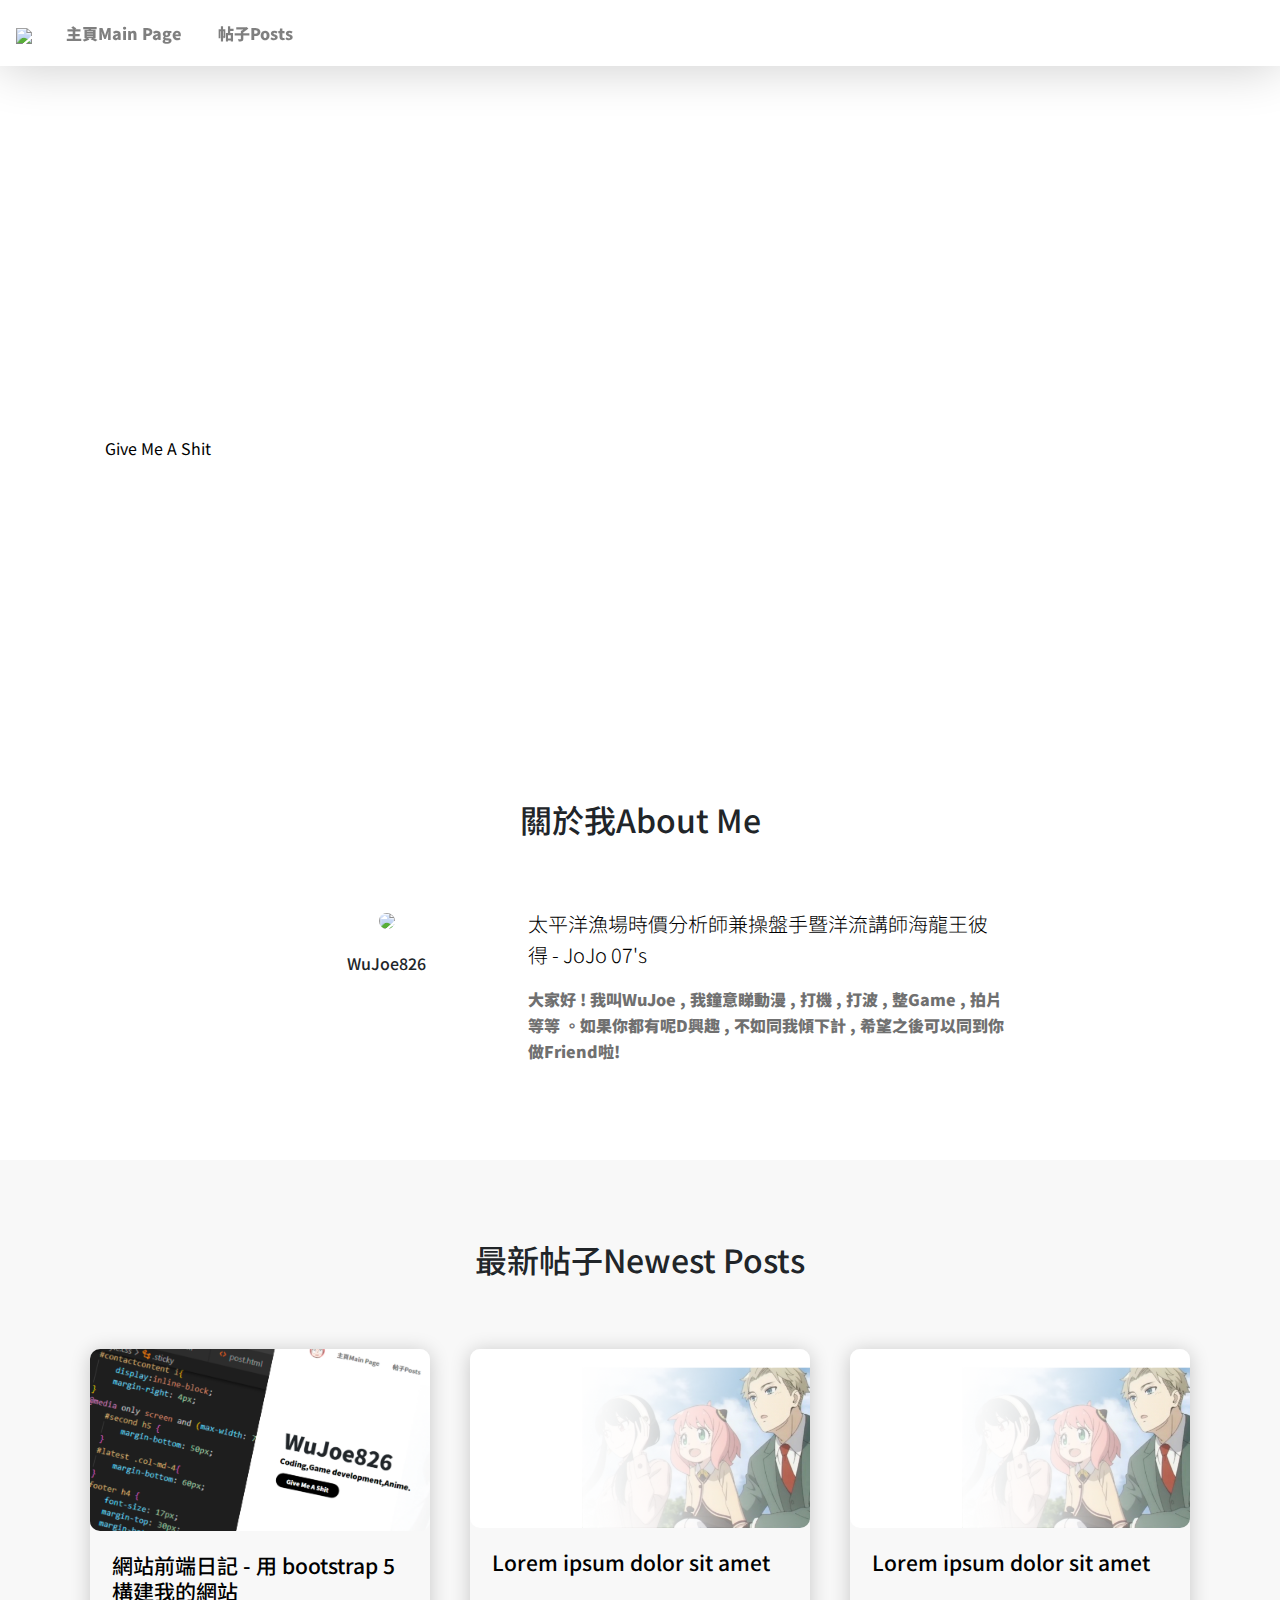
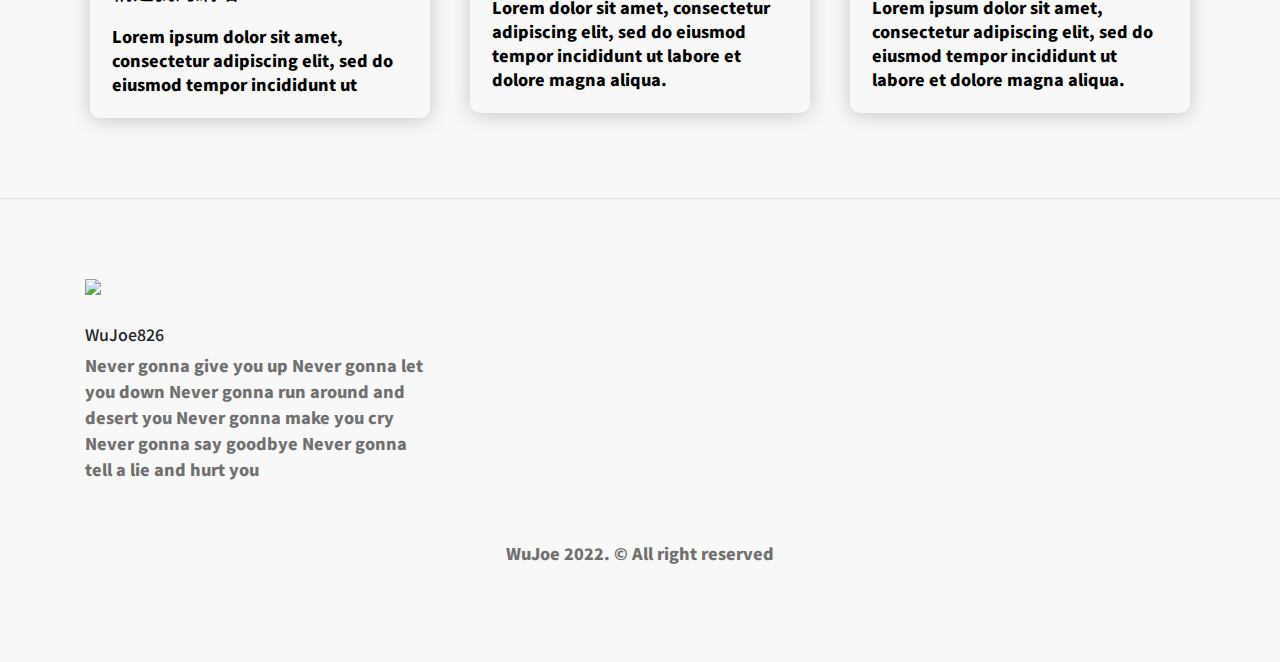
==== index.html @ a026d822 "Add files via upload" ====
<!DOCTYPE html>
<html>
	
	<head>
		<meta http-equiv="Content-Type" content="text/html; charset=utf-8">
		<!-- google font -->
		<link rel="preconnect" href="https://fonts.googleapis.com">
        <link rel="preconnect" href="https://fonts.gstatic.com" crossorigin>
        <link href="https://fonts.googleapis.com/css2?family=Noto+Sans+TC:wght@900&family=Open+Sans:wght@500&display=swap" rel="stylesheet">
		<!-- bootstrap 5 -->
		<link rel="stylesheet" href="https://stackpath.bootstrapcdn.com/bootstrap/4.3.1/css/bootstrap.min.css" integrity="sha384-ggOyR0iXCbMQv3Xipma34MD+dH/1fQ784/j6cY/iJTQUOhcWr7x9JvoRxT2MZw1T" crossorigin="anonymous">
		<script src="https://code.jquery.com/jquery-3.3.1.slim.min.js" integrity="sha384-q8i/X+965DzO0rT7abK41JStQIAqVgRVzpbzo5smXKp4YfRvH+8abtTE1Pi6jizo" crossorigin="anonymous"></script>
		<script src="https://cdnjs.cloudflare.com/ajax/libs/popper.js/1.14.7/umd/popper.min.js" integrity="sha384-UO2eT0CpHqdSJQ6hJty5KVphtPhzWj9WO1clHTMGa3JDZwrnQq4sF86dIHNDz0W1" crossorigin="anonymous"></script>
		<script src="https://stackpath.bootstrapcdn.com/bootstrap/4.3.1/js/bootstrap.min.js" integrity="sha384-JjSmVgyd0p3pXB1rRibZUAYoIIy6OrQ6VrjIEaFf/nJGzIxFDsf4x0xIM+B07jRM" crossorigin="anonymous"></script>
		<script src="https://kit.fontawesome.com/a9960ca8fd.js" crossorigin="anonymous"></script>
		<meta name="viewport" content="width=device-width, initial-scale=1, shrink-to-fit=no">
		<link rel="stylesheet" href="/css/style.css">
		<title>
			主頁 | WuJoe's Blog
	    </title>
		<link rel="icon" href="/favicon.ico" />
		
	</head>
	
	<body>
		
        <header>
		    <div class='container'>
				<nav class="navbar navbar-expand-lg navbar-light"role='navigation'>
				  <a class="navbar-brand" href="/"><img src='/images/favicon.ico' width='40'></a>
				  <button class="navbar-toggler" type="button" data-toggle="collapse" data-target="#navbarSupportedContent" aria-controls="navbarSupportedContent" aria-expanded="false" aria-label="Toggle navigation">
				    <span class="navbar-toggler-icon"></span>
				  </button>
				
				  <div class="collapse navbar-collapse" id="navbarSupportedContent">
				    <ul class="navbar-nav mr-auto">
				      <li class="nav-item">
				        <a class="nav-link" href="/">主頁Main Page</a>
					  <li class="nav-item">
						<a class="nav-link" href="/posts/">帖子Posts</a> 
				    </ul>
				  
				  </div>
				</nav>
			</div>
        </header>
		<section id='intro'>			
			<div class="jumbotron">
			  <div class='container'>
				  <div class='row'>
					  <div class='col-md-12'>
						<p>
							<br>
							<br>
						</p>
						<h1 class="display-4">WuJoe826</h1>
						<h6 class="lead">Coding,Game development,Anime.</h6>
						<h6><a type="button" class="btn btn-light" href="https://bit.ly/3OeTSAj" target="_blank">Give Me A Shit</a></h6>
					  </div>
				  </div>
			  </div>
			</div>
			
		</section>
        <section id='second'>
	        <div class="container">
		        <div class='row'>
					  <div class='col-md-8 offset-md-2 text-center'>
					  	<h3>關於我About Me</h3>
					  	<div class='row'>
						  	<div class='col-md-4 text-center'>
							  	<img src='/images/favicon.ico'>
							  	<h5>WuJoe826</h5>
						  	</div>
						  	<div class='col-md-8 text-left'>
							  	<p class='lead'>太平洋漁場時價分析師兼操盤手暨洋流講師海龍王彼得 - JoJo 07's</p>
							  	<p>大家好 ! 我叫WuJoe , 我鐘意睇動漫 , 打機 , 打波 , 整Game , 拍片等等 。如果你都有呢D興趣 , 不如同我傾下計 , 希望之後可以同到你做Friend啦!</p>
							  	<p></p>
						  	</div>
					  	</div>
					  </div>
			    <div>
	        </div>
	        
        </section> 
        <section id='latest'>	        
	        <div class="container">
		        <div class='row'>
					  <div class='col-md-12 text-center'>
						<h3 id="posttitle">最新帖子Newest Posts</h3>
					  	<div class='row'>
						  	<div class='col-md-4 text-left'>
							  	<div class='outer'>
								  	<a href='/posts/blog_cong_diary_bs5/'>
									  	<div class='upper'>
											<img src='/images/posts/blog_cong_diary_bs5/blog_cong_diary_bs5.png'>
											<div class='innertext'>
											</div>
									  	</div>
									  	<div class='lower'>
										  	<h3>網站前端日記 - 用 bootstrap 5 構建我的網站</h3>
										  	<span>Lorem ipsum dolor sit amet, consectetur adipiscing elit, sed do eiusmod tempor incididunt ut</span><br>
									  	</div>
								  	</a>
							  	</div>
						  	</div>
						  	<div class='col-md-4 text-left'>
							  	<div class='outer'>
								  	<a href='single.html'>
									  	<div class='upper'>
											<img src='/images/mainbg.png'>
											<div class='innertext'>
											</div>
									  	</div>
									  	<div class='lower'>
										  	<h3>Lorem ipsum dolor sit amet</h3>
										  	<span>Lorem dolor sit amet, consectetur adipiscing elit, sed do eiusmod tempor incididunt ut labore et dolore magna aliqua.</span><br>
									  	</div>
								  	</a>
							  	</div>
						  	</div>
						  	<div class='col-md-4 text-left'>
							  	<div class='outer'>
								  	<a href='single.html'>
									  	<div class='upper'>
											<img src='/images/mainbg.png'>
											<div class='innertext'>
											</div>
									  	</div>
									  	<div class='lower'>
										  	<h3>Lorem ipsum dolor sit amet</h3>
										  	<span>Lorem ipsum dolor sit amet, consectetur adipiscing elit, sed do eiusmod tempor incididunt ut labore et dolore magna aliqua.</span><br>
									  	</div>
								  	</a>
							  	</div>
						  	</div>						
					  	</div>
					  </div>
			    <div>
	        </div>               
		</section>
        <footer>	        
	        <div class="container">
		        <div class='row'>
					  <div class='col-md-4 text-left'>
						  <img src='/images/favicon.ico' width='50'>
						  <h6>WuJoe826<h6>
							<p>
								Never gonna give you up
								Never gonna let you down
								Never gonna run around and desert you
								Never gonna make you cry
								Never gonna say goodbye
								Never gonna tell a lie and hurt you
							</p>
					
					  </div>
		        </div>
	        </div>	        
			<div class="container">
		        <div class='row'>
					  <div class='col-md-8 offset-md-2 text-center'>
						<p>
							<br>
						</p>
						<p>WuJoe 2022. © All right reserved</p>
					  </div>
			    <div>
	        </div>
        </footer>
		
		<script src='/js/script.js'></script>
	</body>
</html>
---- css/style.css ----
h1,h2,h3,h4,h5,h6{
	font-family: 'Noto Sans TC', sans-serif;
}
p,a,span,li,label{
	font-family: 'Noto Sans TC', sans-serif;
	font-weight: 900;
}
img{
	max-width:100%;
}
#intro p.lead{
	color: rgb(0, 0, 0);
	line-height: 31px;
}
/* navbar */ 
nav li{
	margin: 5px 10px;
	color: black;
}
.navbar {
	position: fixed;
	width: 100%;
	left: 0;
	top: 0px;
	z-index: 9999;
	box-shadow: 0 2px 50px 0 rgba(0, 0, 0, 0.2);
	/*backdrop-filter: blur(15px);*/
	background-color: #ffffff;
	opacity: 0.999999;
}
/*intro jumbotron in the main page*/
#intro h1{
	color: white;
	/*color: black;*/
}
#intro h6{
	color: rgb(255, 255, 255);
	/*color: black;*/
}
#intropost1 .jumbotron{
	background: url('../pictures/posts/blog_cong_diary_bs5/blog_cong_diary_bs5.png');
	background-size: cover;
    background-repeat: no-repeat;
	background-position: 50%;
    height: 80vh;
    margin-bottom: 0px;
}
#intro .jumbotron{
	background: url('../pictures/apps.6331.13972495934176350.77374748-b1f4-42eb-b7d2-da8e40deb642.jfif');
	background-size: cover;
    background-repeat: no-repeat;
	background-position: 50%;
    height: 80vh;
    margin-bottom: 0px;
}
#intro .jumbotron .container{
	position:relative;
    top: 50%;
    transform: translate(0, -50%);
}
#intro .btn{
	margin-top: 10px;
}
.btn{
    /*background-color: #000000;*/
	background-color: #ffffff;
    padding: 7px 20px;
    border-radius: 20px;
    border: none;  
	/*color: white;*/
	color: black;
	font-family: 'Noto Sans TC', sans-serif;
}
.btn :visited{
    /*background-color: #000000;*/
	background-color: #ffffff;
    padding: 7px 20px;
    border-radius: 20px;
    border: none;  
	/*color: white;*/
	color: black;
	font-family: 'Noto Sans TC', sans-serif;
}
.btn:hover{
	background-color: #008cff!important;
	font-family: 'Noto Sans TC', sans-serif;
    /*color: rgb(255, 255, 255);*/
	color: black;
}
#second{
	padding: 80px 0px;
}
#second h3, #latest h3{
	margin-bottom: 70px;
	font-size: 32px;
}
#second img{
	border-radius: 100%;
    width: 108px;
}
#second h5{
	margin-top: 22px;
    font-size: 16px;
}
p{
	font-size: 16px;
    line-height: 26px;
    color: #707070;
}
p.lead{
	color: black;
	line-height: 31px;
}
#latest {
	background: rgb(248, 248, 248);
	padding: 80px 0px;
}

#latest .upper{
	position:relative;
}
#latest .innertext{
	position:absolute;
	bottom:20px;
	left:30px;
}
#latest .innertext span{
	background: #ffffff;
    padding: 5px 16px;
    border-radius: 30px;
	opacity: 0.5;
}
#latest h4{
	font-size: 19px;
    margin-top: 25px;
}
#posttitle h3{
	margin-top: 20px;
}
#latest .lower{
	    padding: 22px;

}
#latest .col-md-4 .outer{
	box-shadow: 0 2px 20px 0 rgba(0,0,0,0.2);
	padding: 0px;
	margin: 0 5px;
	border-radius: 10px;
}
#latest .lower h3{
	font-size: 21px;
	margin-bottom: 20px;
}
#latest a{
	color:black;
}
#latest a{
	color:black;
	text-decoration: none;
}
#latest i{
	margin-right:5px;
}

#email{
	padding: 80px 0px
}
footer{
	padding: 80px 0px
}
footer{
	background: rgb(248, 248, 248);
	border-top: 1px solid rgba(0,0,0,0.09);
}
footer img{
	margin-bottom: 30px;
}
footer h4{
	font-size: 20px;
    margin-bottom: 35px;

}
footer ul{
	list-style: none;
    padding: 0;
}
footer ul a{
	color: #707070;
}
footer a{
	color:#707070;
}
footer a:hover{
	color:#00c3ff;
}
footer ul a:hover{
	color: #707070;
	text-decoration: none;
	opacity: 0.8;
}
footer ul li{
	margin-bottom: 10px;
}
footer ul{
	float: left;
    margin-right: 46px;
}
#latest .thehead h3{
    margin-bottom: 7px;
    font-size: 32px;

}

#latest .thehead p{
    margin-bottom: 80px;


}
#latest .thehead .col-md-4 p{
	margin-bottom: 0px;
    margin-top: 25px;
}
#latest .thehead h3.notag{
	margin-bottom: 88px;
}
.card-header .btn,.card-header .btn:hover{
	background:none!important;
	color:rgb(0, 0, 0);
}
#intro .jumbotron.jumbotron2{
	height: 400px;
}
#singlecontent{
	padding: 80 0px;
}
#singlecontent h4{
	margin-top:50px;
}
.btn2{
    color: #707070;
    border: 1px solid #707070;
    padding: 10px 24px;
    border-radius: 20px;
    margin-top: 3px;
    display: inline-block;
}
.btn2:hover{
	text-decoration: none;
	opacity: 0.8;
	color: #707070;
}
.cinner{
	position:relative;
    top: 50%;
    transform: translate(0, -50%);
}
/*Scrollbar width */
::-webkit-scrollbar {
  width: 10px;
  height: 10px;
}

/*Scrollbar Track */
::-webkit-scrollbar-track {
  border-radius: 10px;
}

/*Scrollbar Handle */
::-webkit-scrollbar-thumb {
  background: rgb(117, 117, 117);
  border-radius: 10px;
}
#postcontent{
	margin: 50px;
}
#postcontent h4{
	color: #414141;
}
#postcontent a{
    color: #006eff;
}
code{
	background:rgb(250, 233, 233);
	border-radius: 3px;
	font-size: 17px;
	font-family: monospace;
}
label {
    background: #f4f4f4;
    border: 1px solid #ddd;
    border-left: 3px solid rgb(0, 0, 0);
    color: #666;
    page-break-inside: avoid;
    font-family: monospace;
    font-size: 15px;
    line-height: 1.6;
    margin-bottom: 1.6em;
    max-width: 100%;
    overflow: auto;
    padding: 1em 1.5em;
    display: block;
    word-wrap: break-word;
}
#latest img{
	border-radius: 10px;
}

@media only screen and (max-width: 768px) {
	#second h5 {
	    margin-bottom: 50px;
	}
	#latest .col-md-4{
		margin-bottom: 60px;
	}
	#post .col-md-4{
		margin-bottom: 60px;
	}
	footer h4 {
	    font-size: 17px;
	    margin-top: 30px;
	    margin-bottom: 18px;
	}
}
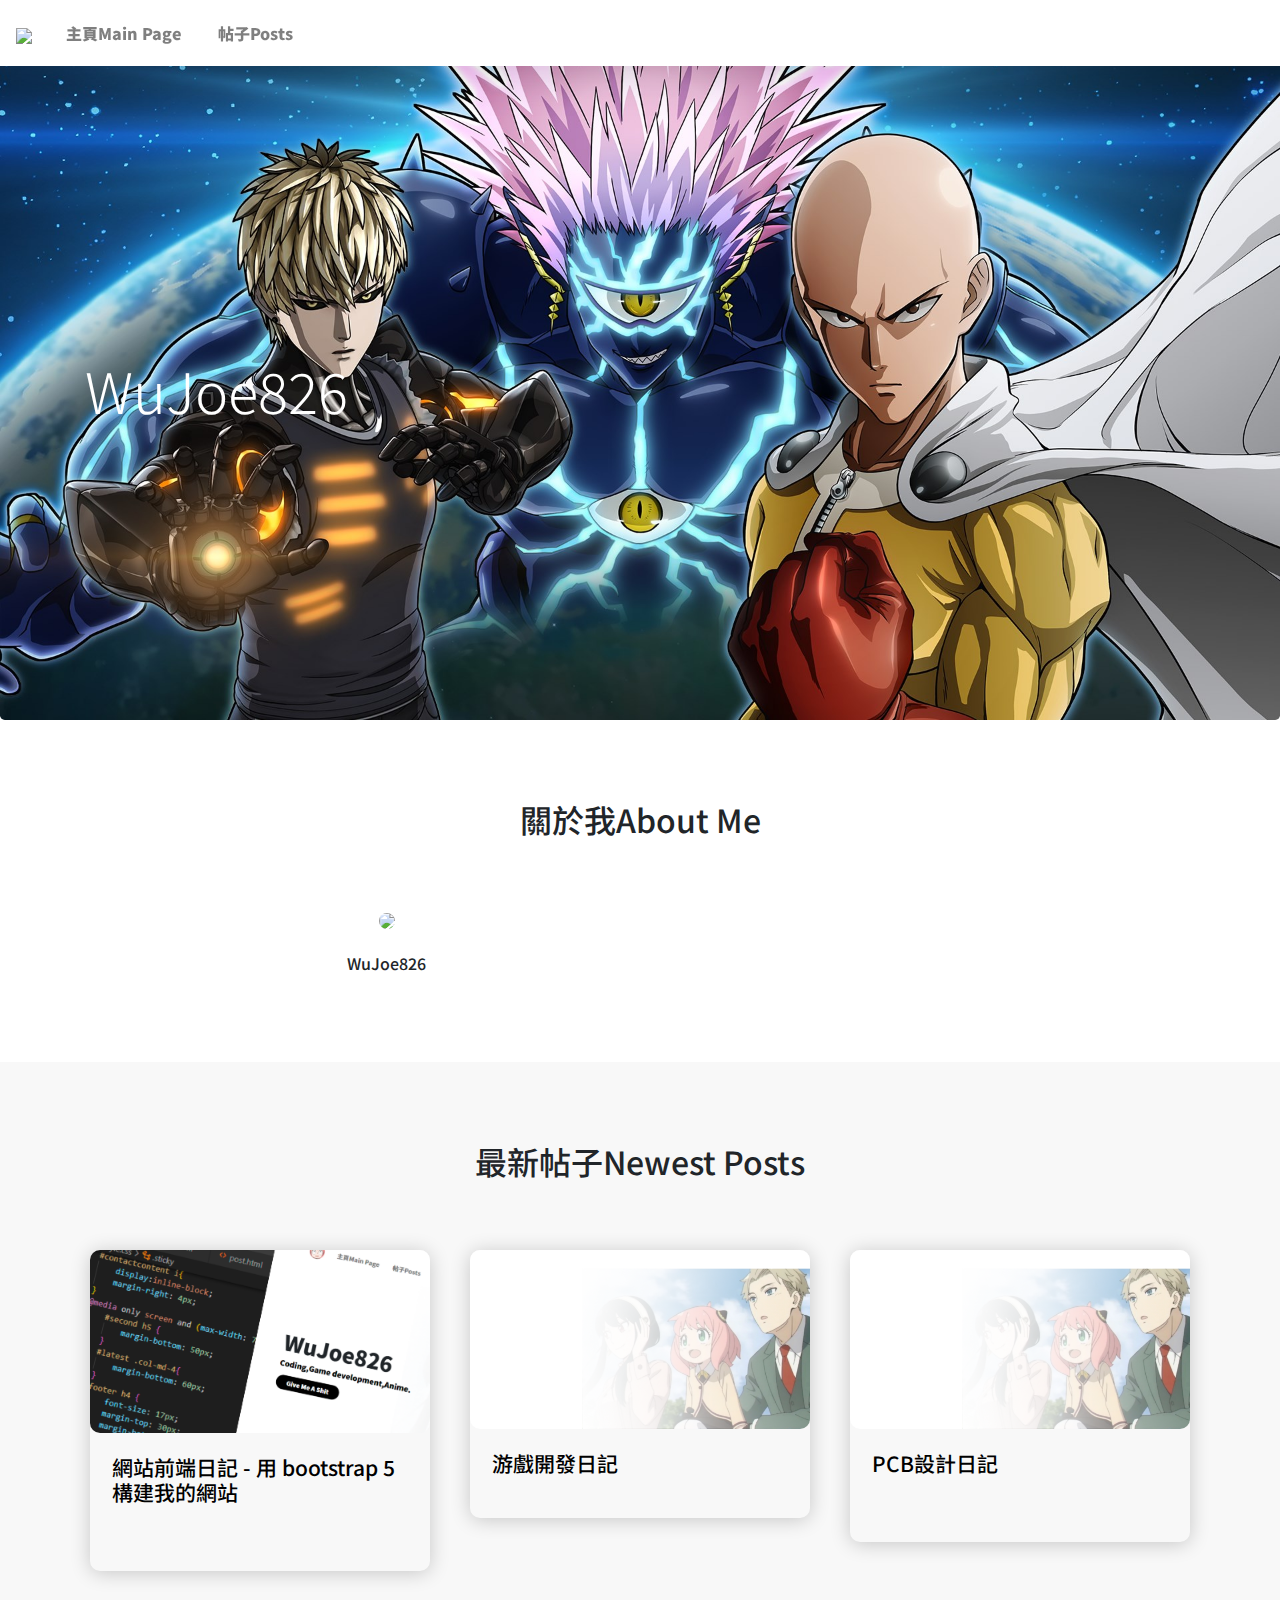
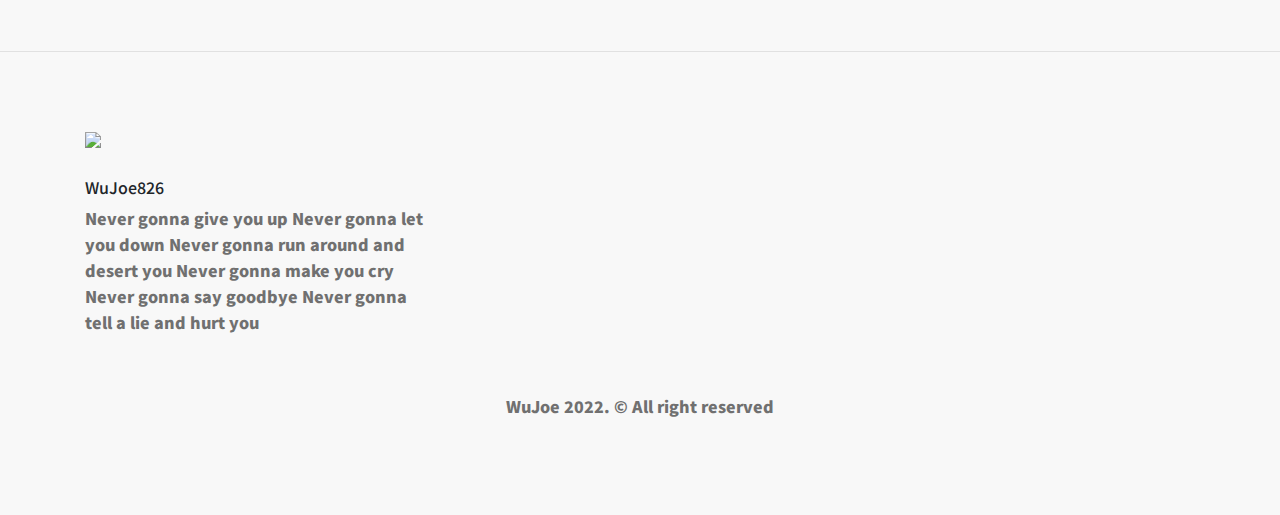
==== commit fe948a6c: "Update index.html" ====
--- a/index.html
+++ b/index.html
@@ -54,8 +54,6 @@
 							<br>
 						</p>
 						<h1 class="display-4">WuJoe826</h1>
-						<h6 class="lead">Coding,Game development,Anime.</h6>
-						<h6><a type="button" class="btn btn-light" href="https://bit.ly/3OeTSAj" target="_blank">Give Me A Shit</a></h6>
 					  </div>
 				  </div>
 			  </div>
@@ -73,8 +71,6 @@
 							  	<h5>WuJoe826</h5>
 						  	</div>
 						  	<div class='col-md-8 text-left'>
-							  	<p class='lead'>太平洋漁場時價分析師兼操盤手暨洋流講師海龍王彼得 - JoJo 07's</p>
-							  	<p>大家好 ! 我叫WuJoe , 我鐘意睇動漫 , 打機 , 打波 , 整Game , 拍片等等 。如果你都有呢D興趣 , 不如同我傾下計 , 希望之後可以同到你做Friend啦!</p>
 							  	<p></p>
 						  	</div>
 					  	</div>
@@ -99,7 +95,7 @@
 									  	</div>
 									  	<div class='lower'>
 										  	<h3>網站前端日記 - 用 bootstrap 5 構建我的網站</h3>
-										  	<span>Lorem ipsum dolor sit amet, consectetur adipiscing elit, sed do eiusmod tempor incididunt ut</span><br>
+										  	<span></span><br>
 									  	</div>
 								  	</a>
 							  	</div>
@@ -113,8 +109,7 @@
 											</div>
 									  	</div>
 									  	<div class='lower'>
-										  	<h3>Lorem ipsum dolor sit amet</h3>
-										  	<span>Lorem dolor sit amet, consectetur adipiscing elit, sed do eiusmod tempor incididunt ut labore et dolore magna aliqua.</span><br>
+										  	<h3>游戲開發日記</h3>
 									  	</div>
 								  	</a>
 							  	</div>
@@ -128,8 +123,8 @@
 											</div>
 									  	</div>
 									  	<div class='lower'>
-										  	<h3>Lorem ipsum dolor sit amet</h3>
-										  	<span>Lorem ipsum dolor sit amet, consectetur adipiscing elit, sed do eiusmod tempor incididunt ut labore et dolore magna aliqua.</span><br>
+										  	<h3>PCB設計日記</h3>
+										  	<span></span><br>
 									  	</div>
 								  	</a>
 							  	</div>
@@ -171,4 +166,4 @@
 		
 		<script src='/js/script.js'></script>
 	</body>
-</html>+</html>
--- a/css/style.css
+++ b/css/style.css
@@ -38,7 +38,7 @@
 	/*color: black;*/
 }
 #intropost1 .jumbotron{
-	background: url('../pictures/posts/blog_cong_diary_bs5/blog_cong_diary_bs5.png');
+	background: url('../images/posts/blog_cong_diary_bs5/blog_cong_diary_bs5.png');
 	background-size: cover;
     background-repeat: no-repeat;
 	background-position: 50%;
@@ -46,7 +46,7 @@
     margin-bottom: 0px;
 }
 #intro .jumbotron{
-	background: url('../pictures/apps.6331.13972495934176350.77374748-b1f4-42eb-b7d2-da8e40deb642.jfif');
+	background: url('../images/apps.6331.13972495934176350.77374748-b1f4-42eb-b7d2-da8e40deb642.jfif');
 	background-size: cover;
     background-repeat: no-repeat;
 	background-position: 50%;
@@ -320,4 +320,4 @@
 	    margin-top: 30px;
 	    margin-bottom: 18px;
 	}
-}+}
